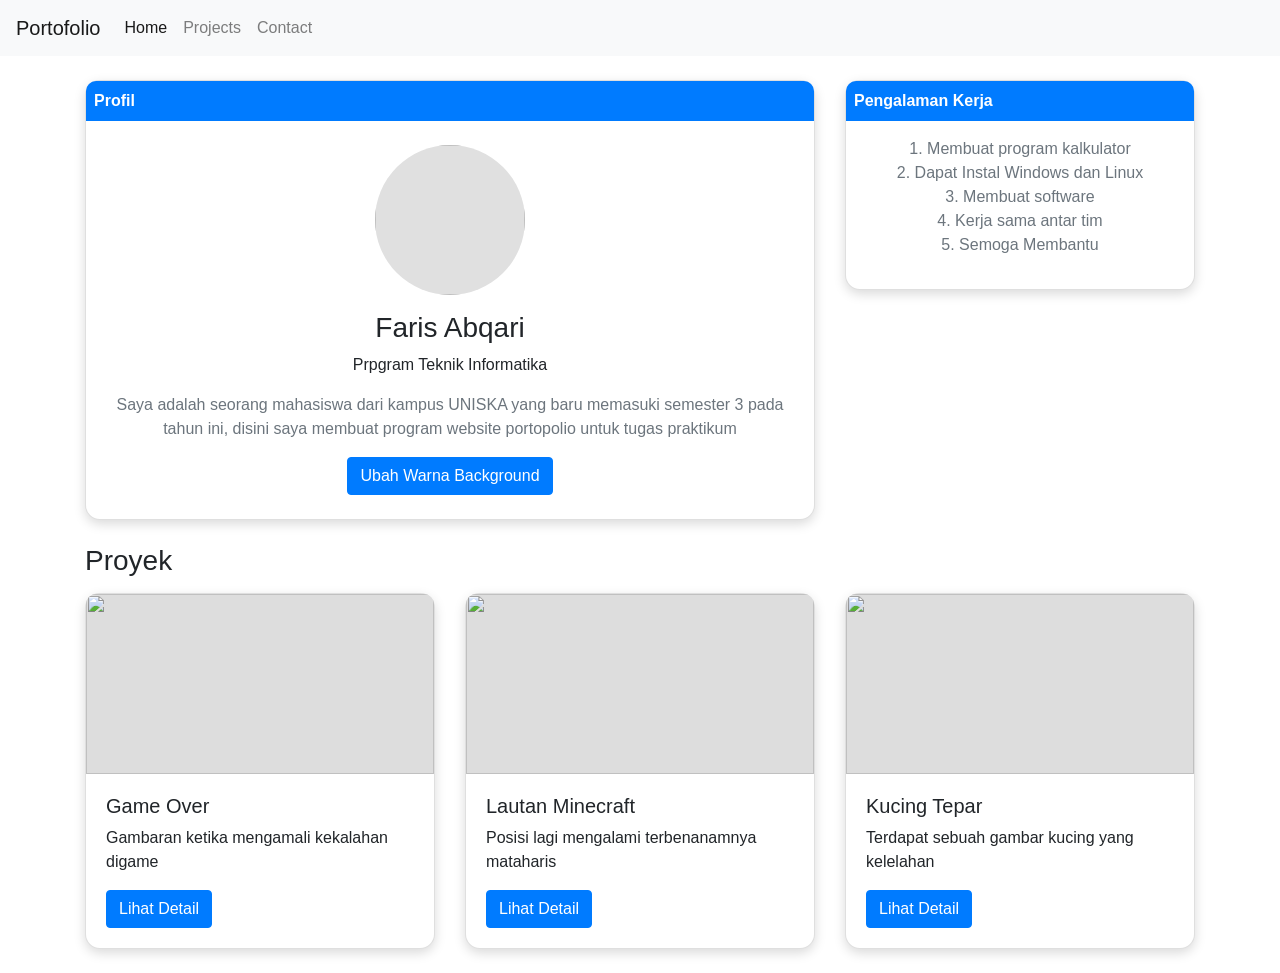
==== potopoliolengkap.html @ ea58afce "Tugas 3" ====
<!DOCTYPE html>
<html lang="en">
<head>
<meta charset="UTF-8">
<title>Portofolio</title>
<link rel="stylesheet" href="https://maxcdn.bootstrapcdn.com/bootstrap/4.5.2/css/bootstrap.min.css">

<style>
/* CARD STYLE */
.card {
    border-radius: 15px;
    box-shadow: 0px 4px 12px rgba(0,0,0,0.15);
}

/* FOTO PROFIL KOSONG */
.profile-img {
    width: 150px;
    height: 150px;
    background: #e0e0e0;
    border-radius: 50%;
    margin: auto;
}

/* GAMBAR PROYEK KOSONG */
.project-img {
    width: 100%;
    height: 180px;
    background: #dddddd;
    border-radius: 10px 10px 0 0;
}

.title-bar {
    background: #007bff;
    color: white;
    padding: 8px;
    font-weight: 600;
    border-radius: 10px 10px 0 0;
}
</style>

<script>
function sapa() {
    alert("Halo, Selamat Datang di Portofolio Saya!");
}

function ubahBackground() {
    document.getElementById("profile-card").classList.toggle("bg-light");
}
</script>

</head>
<body onload="sapa()">  </body>
<body>
<!-- ====================== NAVBAR KAMU ====================== -->
<nav class="navbar navbar-expand-lg navbar-light bg-light">
    <a class="navbar-brand" href="#">Portofolio</a>
    <div class="collapse navbar-collapse" id="navbarNav">
        <ul class="navbar-nav">
            <li class="nav-item active">
                <a class="nav-link" href="#">Home</a>
            </li>
            <li class="nav-item">
                <a class="nav-link" href="#">Projects</a>
            </li>
            <li class="nav-item">
                <a class="nav-link" href="#">Contact</a>
            </li>
        </ul>
    </div>
</nav>

<div class="container mt-4">

    <!-- ====================== PROFIL ====================== -->
    <div class="row">
        <div class="col-md-8 mb-4">
            <div class="card p-0" id="profile-card">
                <div class="title-bar">Profil</div>

                <div class="p-4 text-center">
                    <img src="f:\Youtube\Apa iyah.jpg" class="profile-img">


                    <h3 class="mt-3">Faris Abqari</h3>
                    <p>Prpgram Teknik Informatika</p>

                    <p class="text-muted">
                        Saya adalah seorang mahasiswa dari kampus UNISKA yang baru memasuki semester 3 pada tahun ini,
                        disini saya membuat program website portopolio untuk tugas praktikum
                    </p>

                    <button class="btn btn-primary" onclick="ubahBackground()">
                        Ubah Warna Background
                    </button>
                </div>
            </div>
        </div>

        <!-- ====================== PENGALAMAN ====================== -->
        <div class="col-md-4 mb-4">
            <div class="card p-0">
                <div class="title-bar">Pengalaman Kerja</div>

                <div class="p-3">
                    <!-- Konten dikosongkan sesuai permintaan -->
                    <p class="text-muted text-center">1. Membuat program kalkulator
                        <br>
                        2. Dapat Instal Windows dan Linux
                        <br>
                        3. Membuat software
                        <br>
                        4. Kerja sama antar tim
                        <br>
                        5. Semoga Membantu
                    </p>
                </div>
            </div>
        </div>
    </div>

    <!-- ====================== PROYEK ====================== -->
    <h3 class="mb-3">Proyek</h3>

    <div class="row">

        <!-- PROYEK 1 -->
        <div class="col-md-4 mb-4">
            <div class="card">
                <img src="f:\Youtube\1600w-iC5A8PGB4t0.webp" class="project-img">
                <div class="card-body">
                    <h5>Game Over</h5>
                    <p>Gambaran ketika mengamali kekalahan digame</p>
                    <a href="#" class="btn btn-primary">Lihat Detail</a>
                </div>
            </div>
        </div>

        <!-- PROYEK 2 -->
        <div class="col-md-4 mb-4">
            <div class="card">
                <img src="f:\Youtube\MICC.png" class="project-img">
                <div class="card-body">
                    <h5>Lautan Minecraft</h5>
                    <p>Posisi lagi mengalami terbenanamnya mataharis    </p>
                    <a href="#" class="btn btn-primary">Lihat Detail</a>
                </div>
            </div>
        </div>

        <!-- PROYEK 3 -->
        <div class="col-md-4 mb-4">
            <div class="card">
                <img src="f:\Youtube\KO.jpg" class="project-img">
                <div class="card-body">
                    <h5>Kucing Tepar</h5>
                    <p>Terdapat sebuah gambar kucing yang kelelahan</p>
                    <a href="#" class="btn btn-primary">Lihat Detail</a>
                </div>
            </div>
        </div>

    </div>

</div>

</body>
</html>
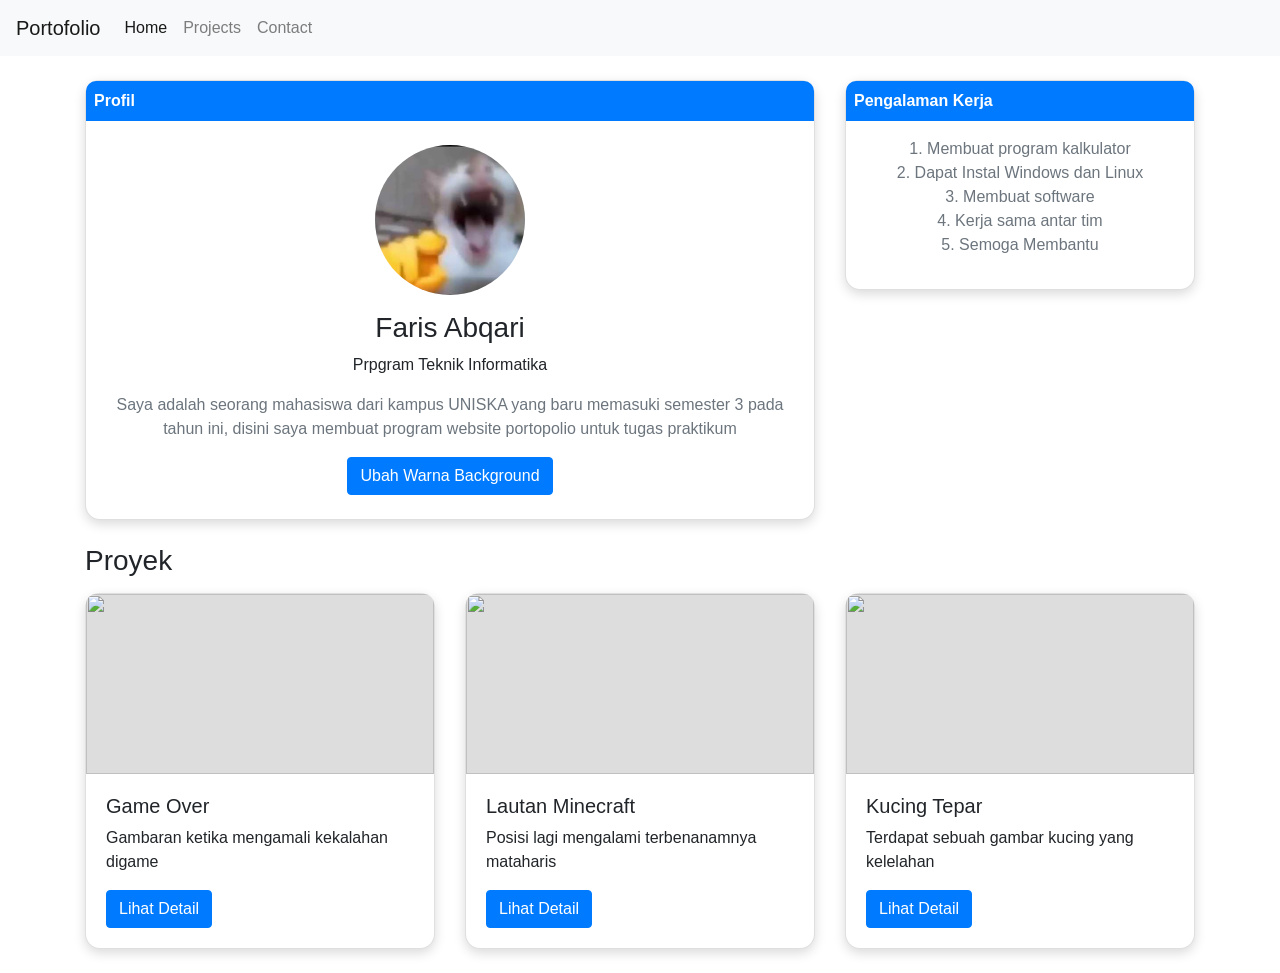
==== commit 24774b34: "Pertemuan 4" ====
--- a/potopoliolengkap.html
+++ b/potopoliolengkap.html
@@ -78,7 +78,7 @@
                 <div class="title-bar">Profil</div>
 
                 <div class="p-4 text-center">
-                    <img src="f:\Youtube\Apa iyah.jpg" class="profile-img">
+                    <img src="YAHAHA.webp" class="profile-img">
 
 
                     <h3 class="mt-3">Faris Abqari</h3>
